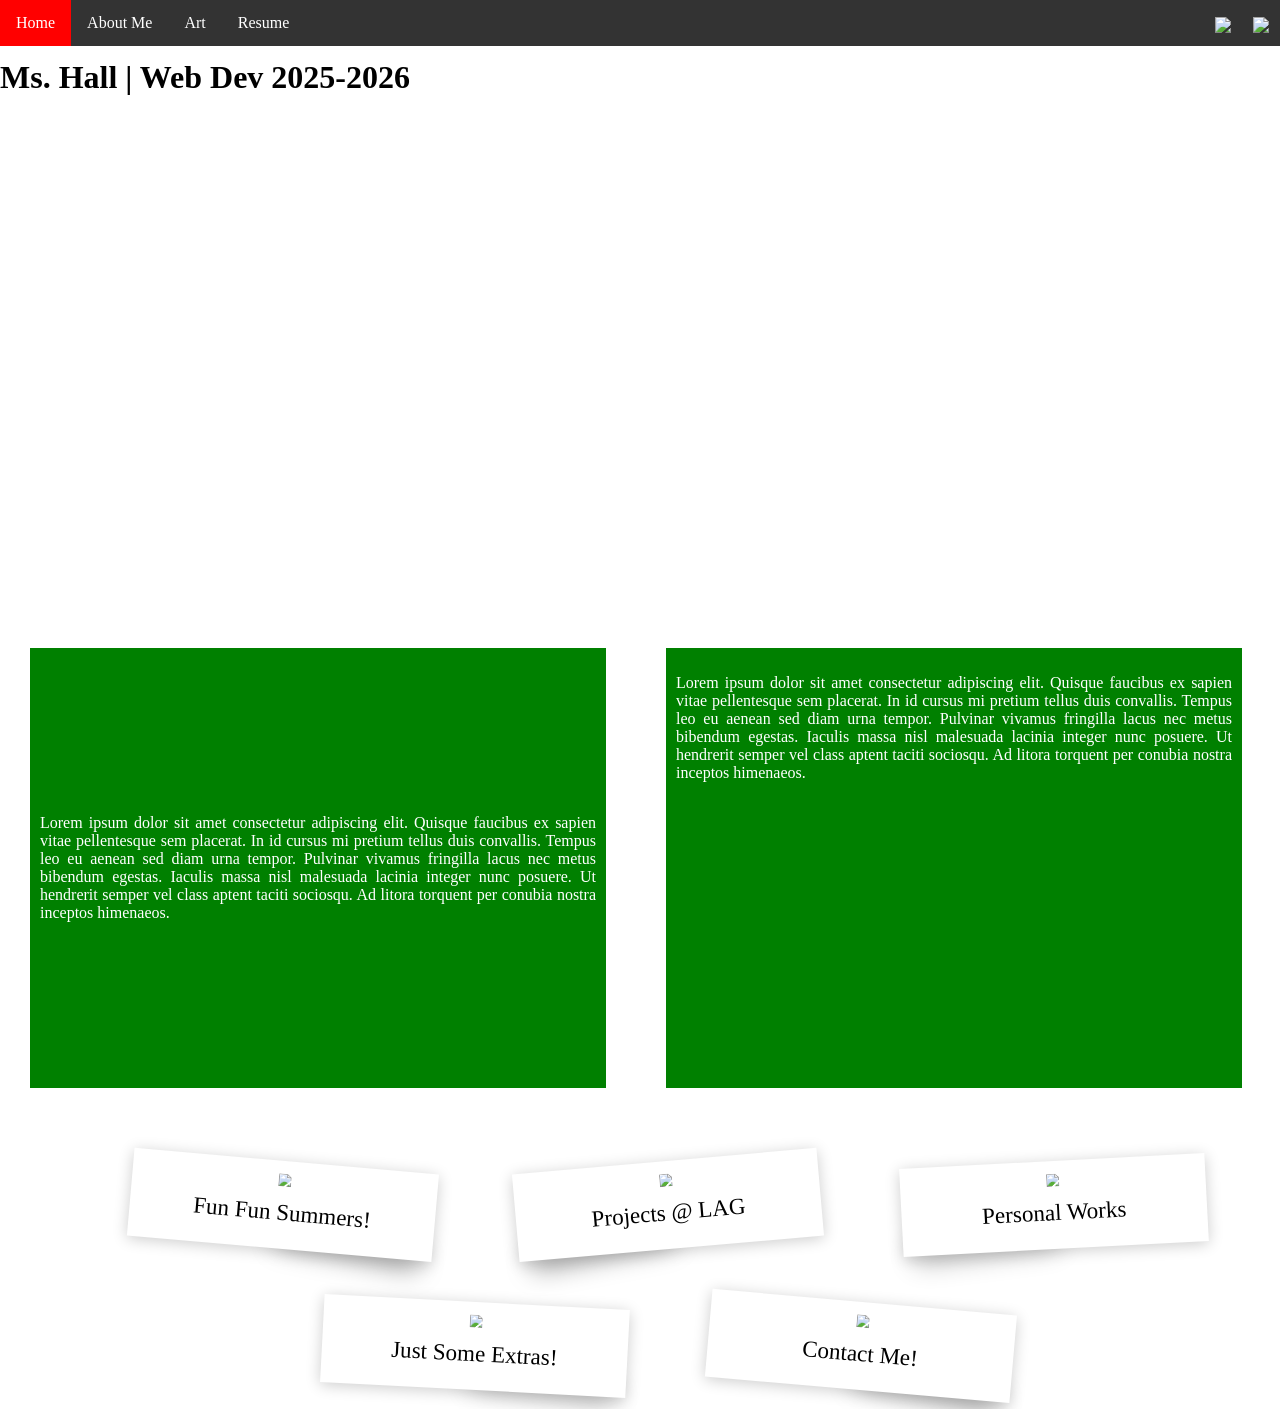
==== index.html @ 8f917eaf "yuh" ====
<!-- Final Project
Requirements
[  ] Customized HTML Page #1
[  ] Customized HTML Page #2 
[  ] Customized HTML Page #3
[  ] Customized HTML Page #4

Select ONE Additional Feature to Add  
[ no ] Feature 1 - Google Font
[ no ] Feature 2 - Include jQuery
[ no ] Feature 3 - Embed Code from Spotify/Google Docs/YouTube
[ no ] Feature 4 - Customized HTML Page #5
-->


<!DOCTYPE html>
<html>
  <head>
    <meta charset="utf-8" />
    <title>Final Portfolio Project</title>
    <link href="style.css" rel="stylesheet" type="text/css" />
    <style>
      .wrapper {
  width: 100%;
  padding: 0 2rem;
  text-align: center;
}
.polaroid {
  background: #fff;
  padding: 1rem;
  box-shadow: 0 0.2rem 1.2rem rgba(0,0,0,0.2);

}
.polaroid > img{
  max-width: 100%;
  height: auto;
}
.caption {
  font-size: 1.8rem;
  text-align: center;
  line-height: 2em;
}
.item {
  width: 30%;
  display: inline-block;
  margin-top: 2rem;
 ;
}
.item .polaroid:before {
  content: '';
  position: absolute;
  z-index: -1;
  transition: all 0.35s;
}
.item:nth-of-type(4n+1) {
  transform: scale(0.8, 0.8) rotate(5deg);
  transition: all 0.35s;
}
.item:nth-of-type(4n+1) .polaroid:before {
  transform: rotate(6deg);
  height: 20%;
  width: 47%;
  bottom: 30px;
  right: 12px;
  box-shadow: 0 2.1rem 2rem rgba(0,0,0,0.4);
}
.item:nth-of-type(4n+2) {
  transform: scale(0.8, 0.8) rotate(-5deg);
  transition: all 0.35s;
}
.item:nth-of-type(4n+2) .polaroid:before {
  transform: rotate(-6deg);
  height: 20%;
  width: 47%;
  bottom: 30px;
  left: 12px;
  box-shadow: 0 2.1rem 2rem rgba(0,0,0,0.4);
}
.item:nth-of-type(4n+4) {
  transform: scale(0.8, 0.8) rotate(3deg);
  transition: all 0.35s;
}
.item:nth-of-type(4n+4) .polaroid:before {
  transform: rotate(4deg);
  height: 20%;
  width: 47%;
  bottom: 30px;
  right: 12px;
  box-shadow: 0 2.1rem 2rem rgba(0,0,0,0.3);
}
.item:nth-of-type(4n+3) {
  transform: scale(0.8, 0.8) rotate(-3deg);
  transition: all 0.35s;
}
.item:nth-of-type(4n+3) .polaroid:before {
  transform: rotate(-4deg);
  height: 20%;
  width: 47%;
  bottom: 30px;
  left: 12px;
  box-shadow: 0 2.1rem 2rem rgba(0,0,0,0.3);
}
.item:hover {
  filter: none;
  transform: scale(1, 1) rotate(0deg) !important;
  transition: all 0.35s;
}
.item:hover .polaroid:before {
  content: '';
  position: absolute;
  z-index: -1;
  transform: rotate(0deg);
  height: 90%;
  width: 90%;
  bottom: 0%;
  right: 5%;
  box-shadow: 0 1rem 3rem rgba(0,0,0,0.2);
  transition: all 0.35s;
}

      /* Styling Only Related To THIS Page */
      /*~~~~~ Taken From:
      https://www.w3schools.com/howto/howto_css_parallax.asp*/
      .parallax {
        /* The image used */
        background-image: url("CS_Ed_Week_2025.jpg");

        /* Set a specific height */
        min-height: 500px;

        /* Create the parallax scrolling effect */
        background-attachment: fixed;
        background-position: center;
        background-repeat: no-repeat;
        background-size: cover;
      }
      .textblock {
        min-height: 500px;
        color: white;
      }
      .parent-flex {
        display: flex;
      }
      .child-flex {
        background-color: green;
        margin: 30px;
        padding: 10px;
        text-align: justify;
      }
      .para-1{
        display: flex;
        align-items: center;
      }
    </style>
  </head>
  <body>
    <!-- ⬆⬆⬆⬆ Nav Bar -->
    <ul>
      <li><a class="active" href="index.html">Home</a></li>
      <li><a href="aboutme.html">About Me</a></li>
      <li><a href="art.html">Art</a></li>
      <li><a href="resume.html">Resume</a></li>
      <li style="float: right">
        <a target="_blank" href=""
          ><img
            src="https://www.getfocused.no/wp-content/uploads/2022/09/White-YouTube-Logo-Transparent.png"
            style="width: 25px; margin: -5px"
        /></a>
      </li>
      <li style="float: right">
        <a target="_blank" href=""
          ><img
            src="https://img.icons8.com/win10/512/FFFFFF/instagram-new.png"
            style="width: 25px; margin: -5px"
        /></a>
      </li>
    </ul>

    <!-- ⬇⬇⬇⬇⬇⬇ Main Page Content -->
    <h1>Ms. Hall | Web Dev 2025-2026</h1>
    <div class="parallax"></div>

    <div class="textblock parent-flex">
      <div class="child-flex para-1">
        <p>
          Lorem ipsum dolor sit amet consectetur adipiscing elit. Quisque
          faucibus ex sapien vitae pellentesque sem placerat. In id cursus mi
          pretium tellus duis convallis. Tempus leo eu aenean sed diam urna
          tempor. Pulvinar vivamus fringilla lacus nec metus bibendum egestas.
          Iaculis massa nisl malesuada lacinia integer nunc posuere. Ut
          hendrerit semper vel class aptent taciti sociosqu. Ad litora torquent
          per conubia nostra inceptos himenaeos.
        </p>
      </div>
      <div class="child-flex">
        <p>
          Lorem ipsum dolor sit amet consectetur adipiscing elit. Quisque
          faucibus ex sapien vitae pellentesque sem placerat. In id cursus mi
          pretium tellus duis convallis. Tempus leo eu aenean sed diam urna
          tempor. Pulvinar vivamus fringilla lacus nec metus bibendum egestas.
          Iaculis massa nisl malesuada lacinia integer nunc posuere. Ut
          hendrerit semper vel class aptent taciti sociosqu. Ad litora torquent
          per conubia nostra inceptos himenaeos.
        </p>
      </div>
    </div>
    <div class="wrapper">

    <div class="item">
      <div class="polaroid"><img src="https://www.tripsavvy.com/thmb/3AgtJWvmBX_nkSOnHRJ6zFbIn3E=/1500x0/filters:no_upscale():max_bytes(150000):strip_icc()/usa--new-york-state--new-york-city--queens--flushing-meadows-park--view-of-unisphere-503875559-596fca32d088c00010d8c2f1.jpg">
        <div class="caption">Fun Fun Summers!</div>
      </div>
    </div>

    <div class="item">
      <div class="polaroid"><img src="https://cdn.sanity.io/images/7i1ps9pf/production/df8b3145b01c9eea5d917036828a6caf152a7399-3456x3456.jpg">
        <div class="caption">Projects @ LAG</div>
      </div>
    </div>

    <div class="item">
      <div class="polaroid"><img src="bdaycake.PNG">
        <div class="caption">Personal Works</div>
      </div>
    </div>

    <div class="item">
      <div class="polaroid"><img src="entj.PNG">
        <div class="caption">Just Some Extras!</div>
      </div>
    </div>

    <div class="item">
      <div class="polaroid"><img src="House_Cup.webp">
        <div class="caption">Contact Me!</div>
      </div>
    </div>

  </div>

  </body>
</html>
---- style.css ----
/* Styling Only Related To ALL Pages */

body {
  padding-top: 30px;
  margin-left: 0px;
}
/* ⬆⬆⬆⬆ Nav Bar Styling 
~~~~~ Taken From: 
https://www.w3schools.com/css/css_navbar_horizontal.asp */
ul {
  list-style-type: none;
  margin: 0;
  padding: 0;
  overflow: hidden;
  background-color: #333333;
  position: fixed;
  top: 0;
  width: 100%;
  z-index: 999;
}

li {
  float: left;
}

li a {
  display: block;
  color: white;
  text-align: center;
  padding: 14px 16px;
  text-decoration: none;
}

li a:hover:not(.active) {
  background-color: orange;
}

.active {
  background-color: red;
}

h1 {
  width: 100%;
}

.textblock {
  color: #facac3;
}
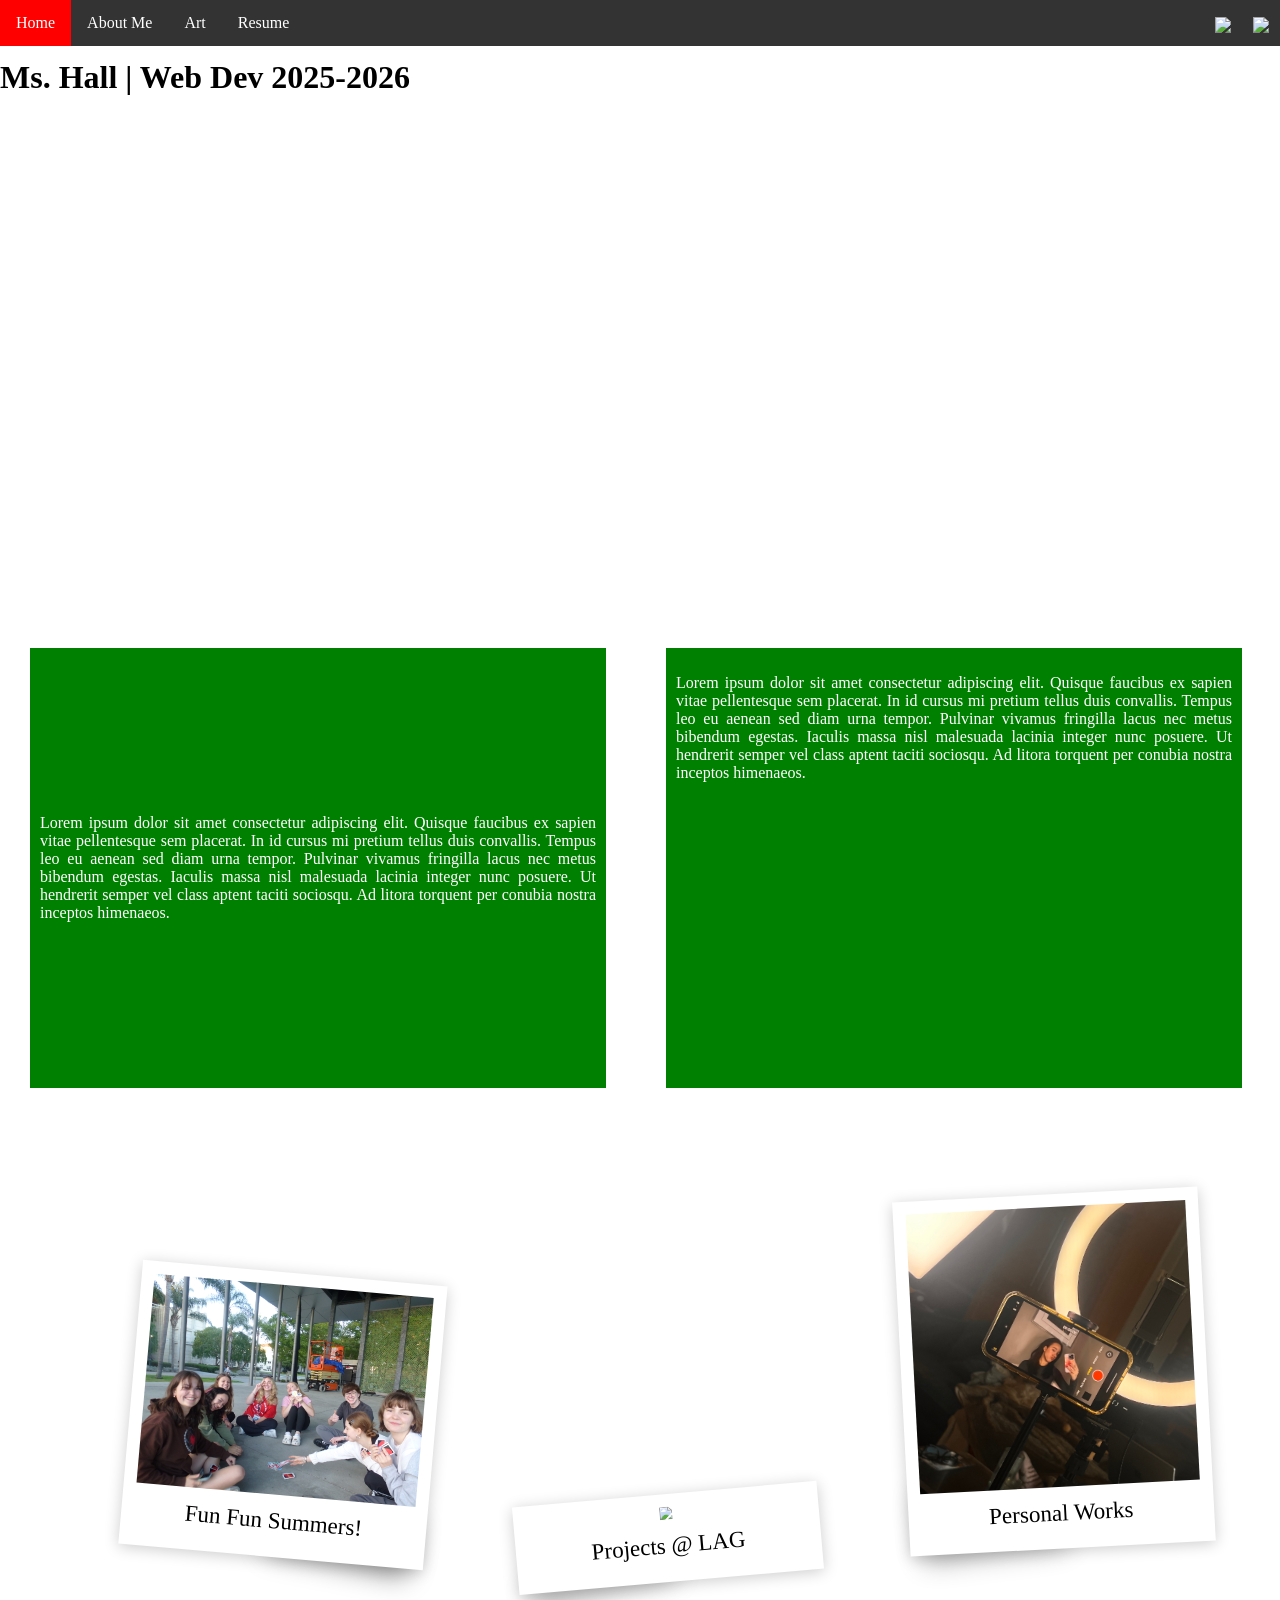
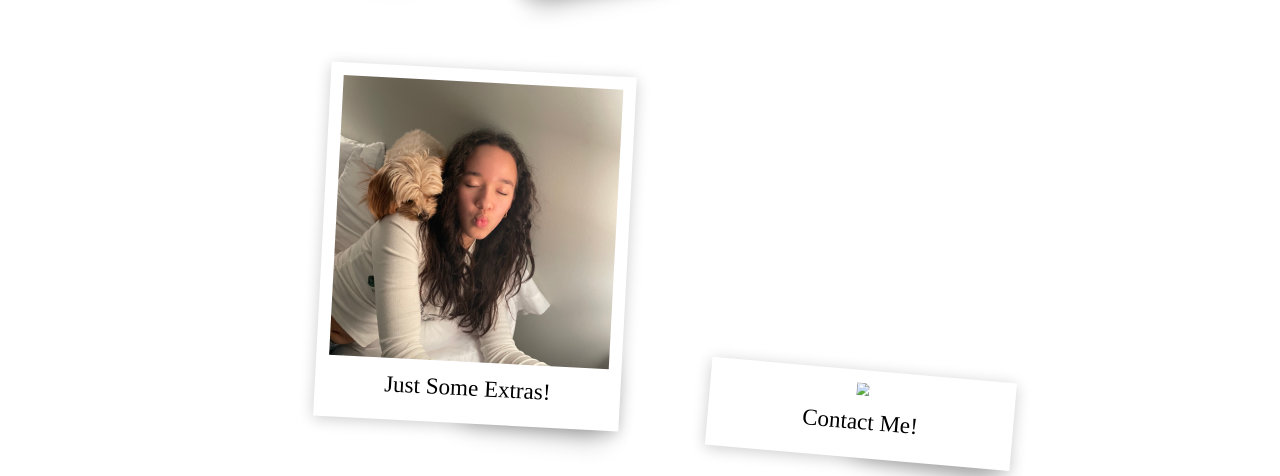
==== commit a1240695: "did stuff" ====
--- a/index.html
+++ b/index.html
@@ -207,7 +207,7 @@
     <div class="wrapper">
 
     <div class="item">
-      <div class="polaroid"><img src="https://www.tripsavvy.com/thmb/3AgtJWvmBX_nkSOnHRJ6zFbIn3E=/1500x0/filters:no_upscale():max_bytes(150000):strip_icc()/usa--new-york-state--new-york-city--queens--flushing-meadows-park--view-of-unisphere-503875559-596fca32d088c00010d8c2f1.jpg">
+      <div class="polaroid"><img src="P1050020.JPG">
         <div class="caption">Fun Fun Summers!</div>
       </div>
     </div>
@@ -219,13 +219,13 @@
     </div>
 
     <div class="item">
-      <div class="polaroid"><img src="bdaycake.PNG">
+      <div class="polaroid"><img src="IMG_0326 (1).jpeg">
         <div class="caption">Personal Works</div>
       </div>
     </div>
 
     <div class="item">
-      <div class="polaroid"><img src="entj.PNG">
+      <div class="polaroid"><img src="IMG_3171.jpeg">
         <div class="caption">Just Some Extras!</div>
       </div>
     </div>
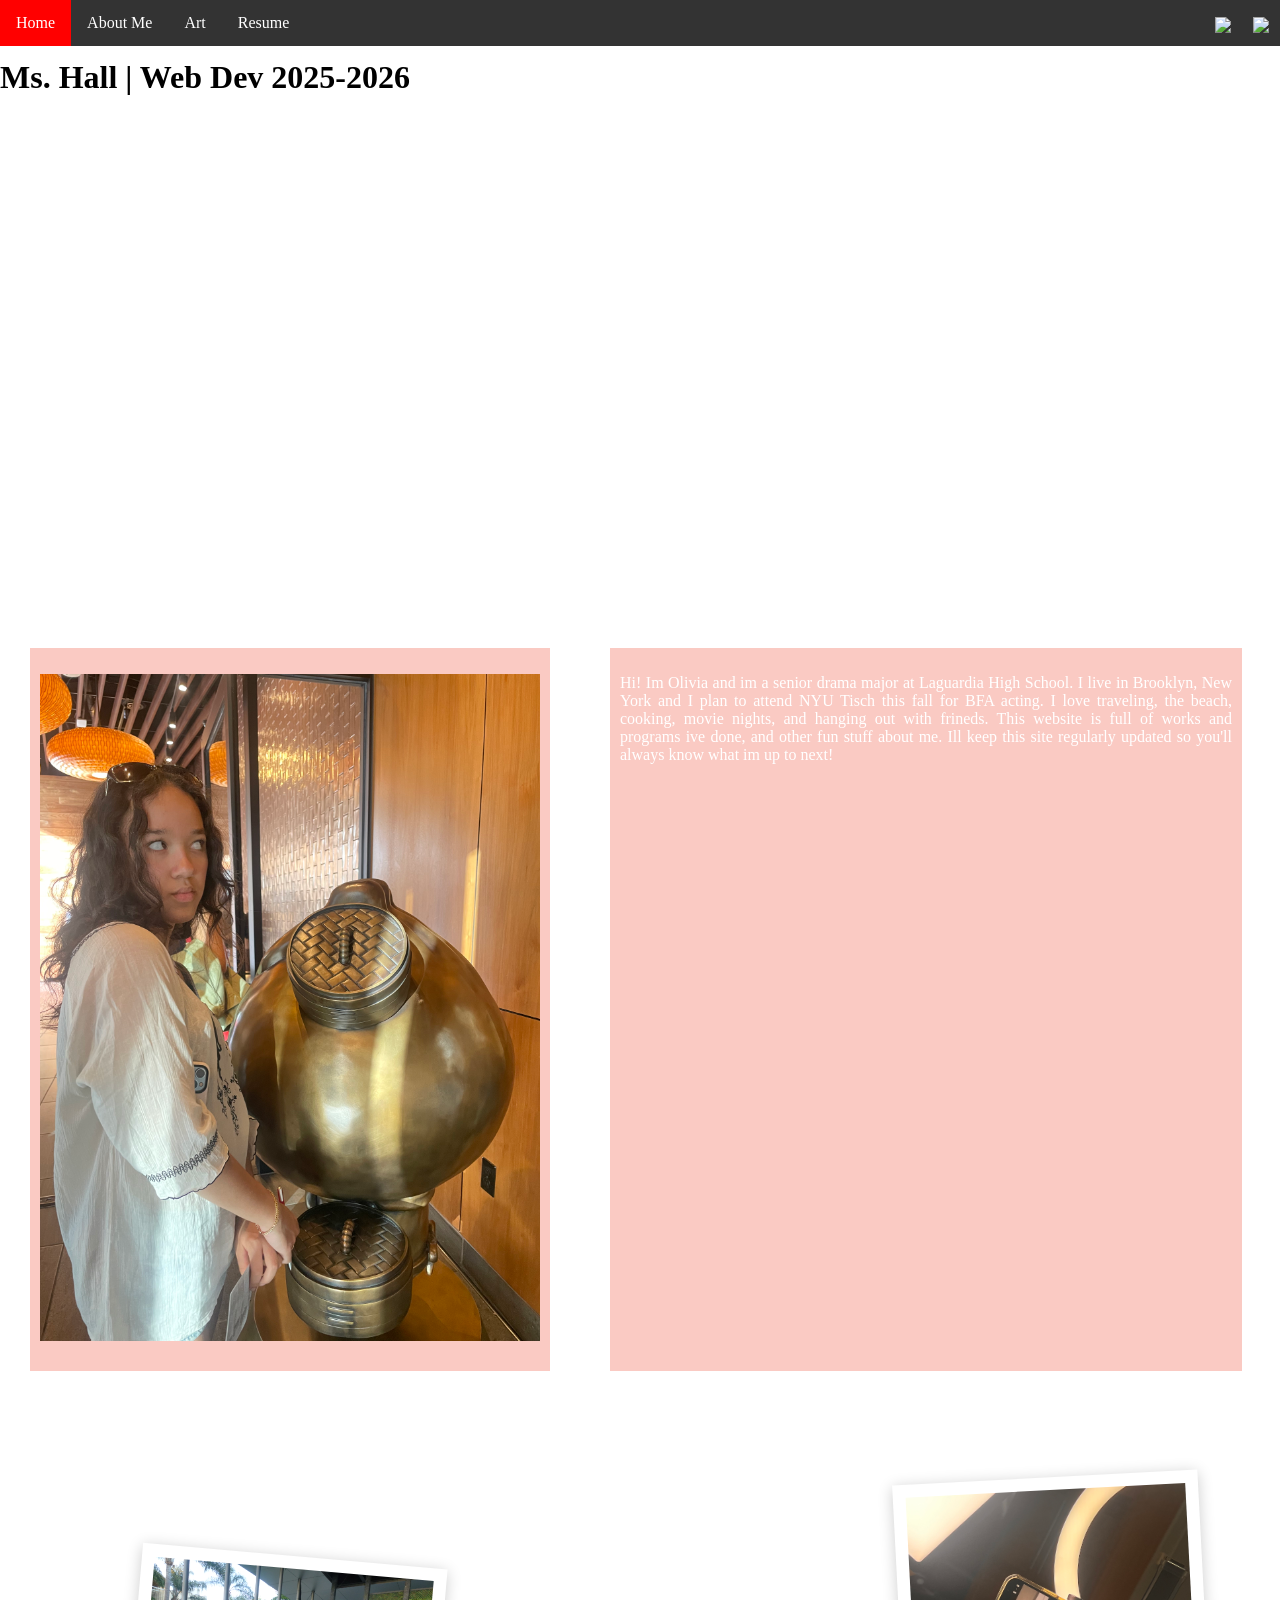
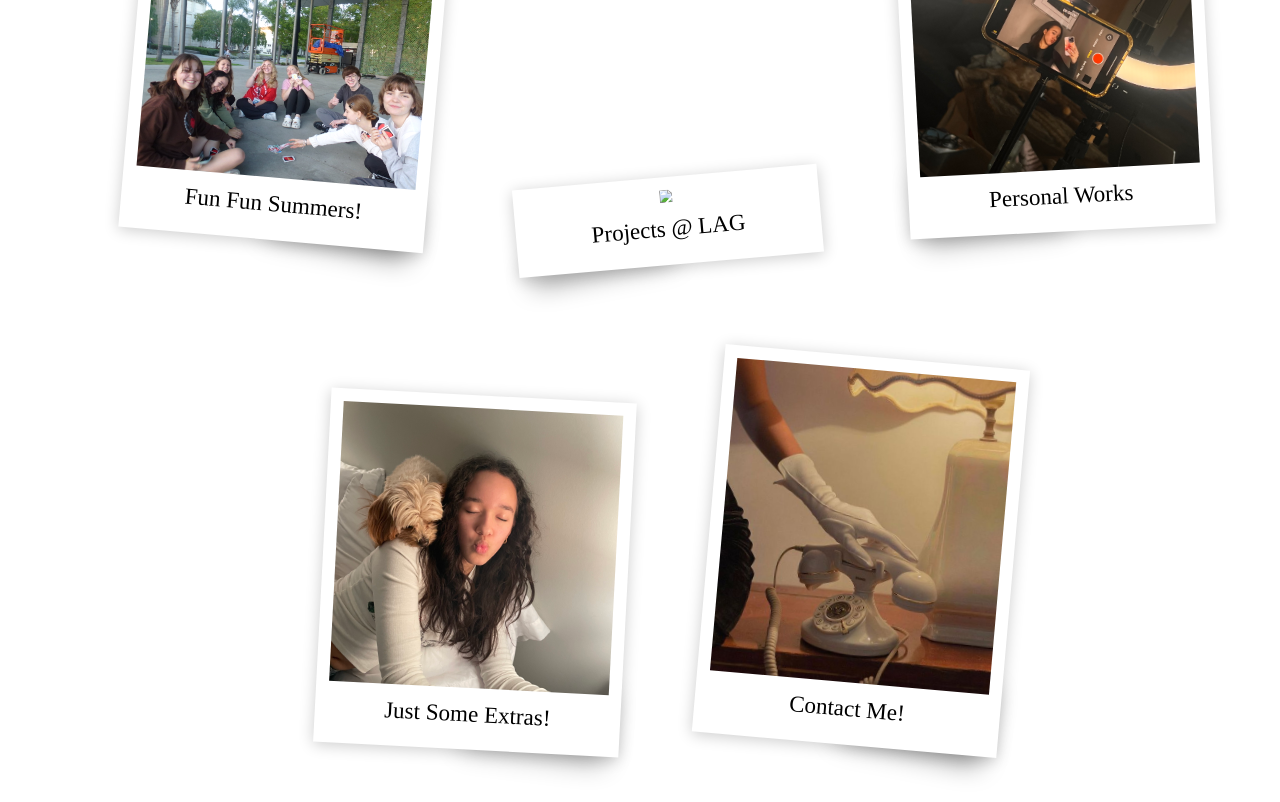
==== commit 6e6168f4: "stuff" ====
--- a/index.html
+++ b/index.html
@@ -142,7 +142,7 @@
         display: flex;
       }
       .child-flex {
-        background-color: green;
+        background-color: #facac3;
         margin: 30px;
         padding: 10px;
         text-align: justify;
@@ -183,24 +183,19 @@
     <div class="textblock parent-flex">
       <div class="child-flex para-1">
         <p>
-          Lorem ipsum dolor sit amet consectetur adipiscing elit. Quisque
-          faucibus ex sapien vitae pellentesque sem placerat. In id cursus mi
-          pretium tellus duis convallis. Tempus leo eu aenean sed diam urna
-          tempor. Pulvinar vivamus fringilla lacus nec metus bibendum egestas.
-          Iaculis massa nisl malesuada lacinia integer nunc posuere. Ut
-          hendrerit semper vel class aptent taciti sociosqu. Ad litora torquent
-          per conubia nostra inceptos himenaeos.
+          <img
+            src="IMG_6454.jpeg"
+            style="width: 500px;">
         </p>
       </div>
       <div class="child-flex">
         <p>
-          Lorem ipsum dolor sit amet consectetur adipiscing elit. Quisque
-          faucibus ex sapien vitae pellentesque sem placerat. In id cursus mi
-          pretium tellus duis convallis. Tempus leo eu aenean sed diam urna
-          tempor. Pulvinar vivamus fringilla lacus nec metus bibendum egestas.
-          Iaculis massa nisl malesuada lacinia integer nunc posuere. Ut
-          hendrerit semper vel class aptent taciti sociosqu. Ad litora torquent
-          per conubia nostra inceptos himenaeos.
+          Hi! Im Olivia and im a senior drama major at Laguardia High School. I live
+          in Brooklyn, New York and I plan to attend NYU Tisch this fall for BFA acting. 
+          I love traveling, the beach, cooking, movie nights, and hanging out with frineds. 
+          This website is full of works and programs ive done, and other fun stuff about me.
+          Ill keep this site regularly updated so you'll always know what im up to next!
+
         </p>
       </div>
     </div>
@@ -231,7 +226,7 @@
     </div>
 
     <div class="item">
-      <div class="polaroid"><img src="House_Cup.webp">
+      <div class="polaroid"><img src="💐.jpg">
         <div class="caption">Contact Me!</div>
       </div>
     </div>
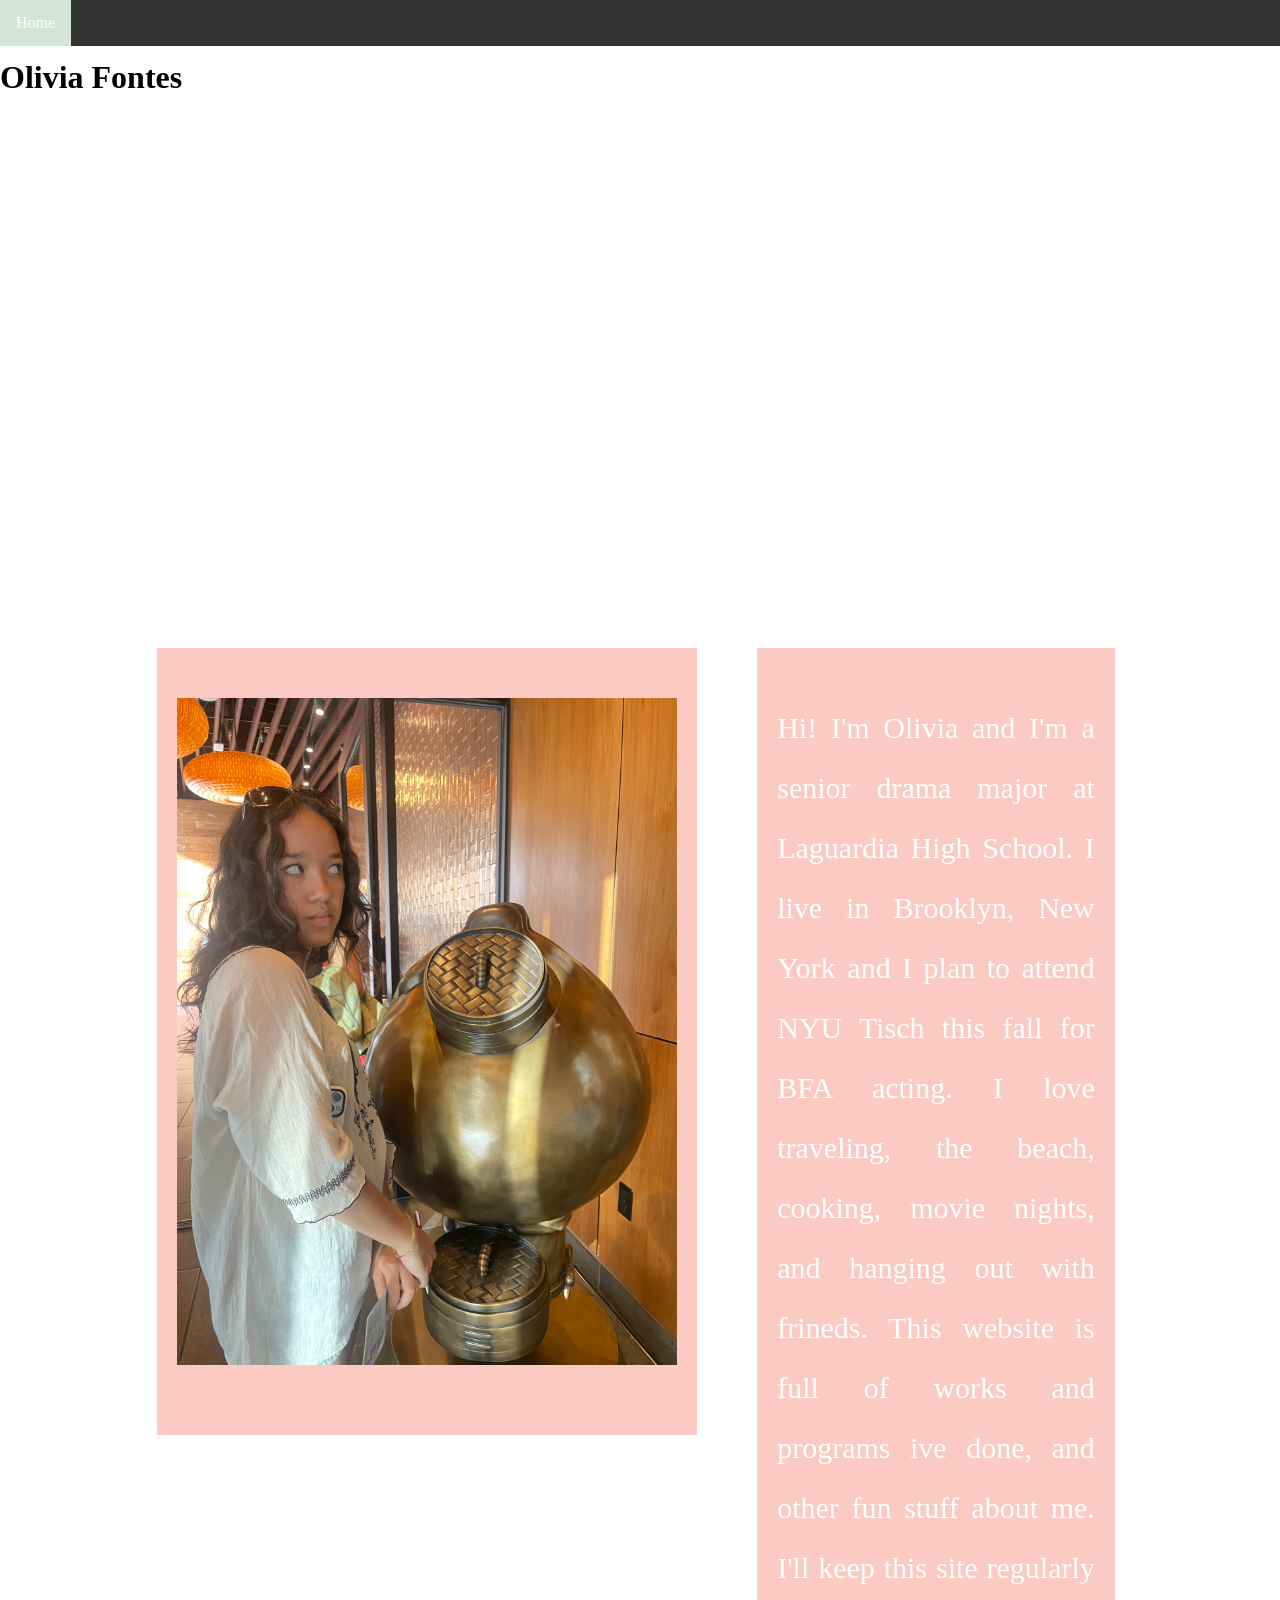
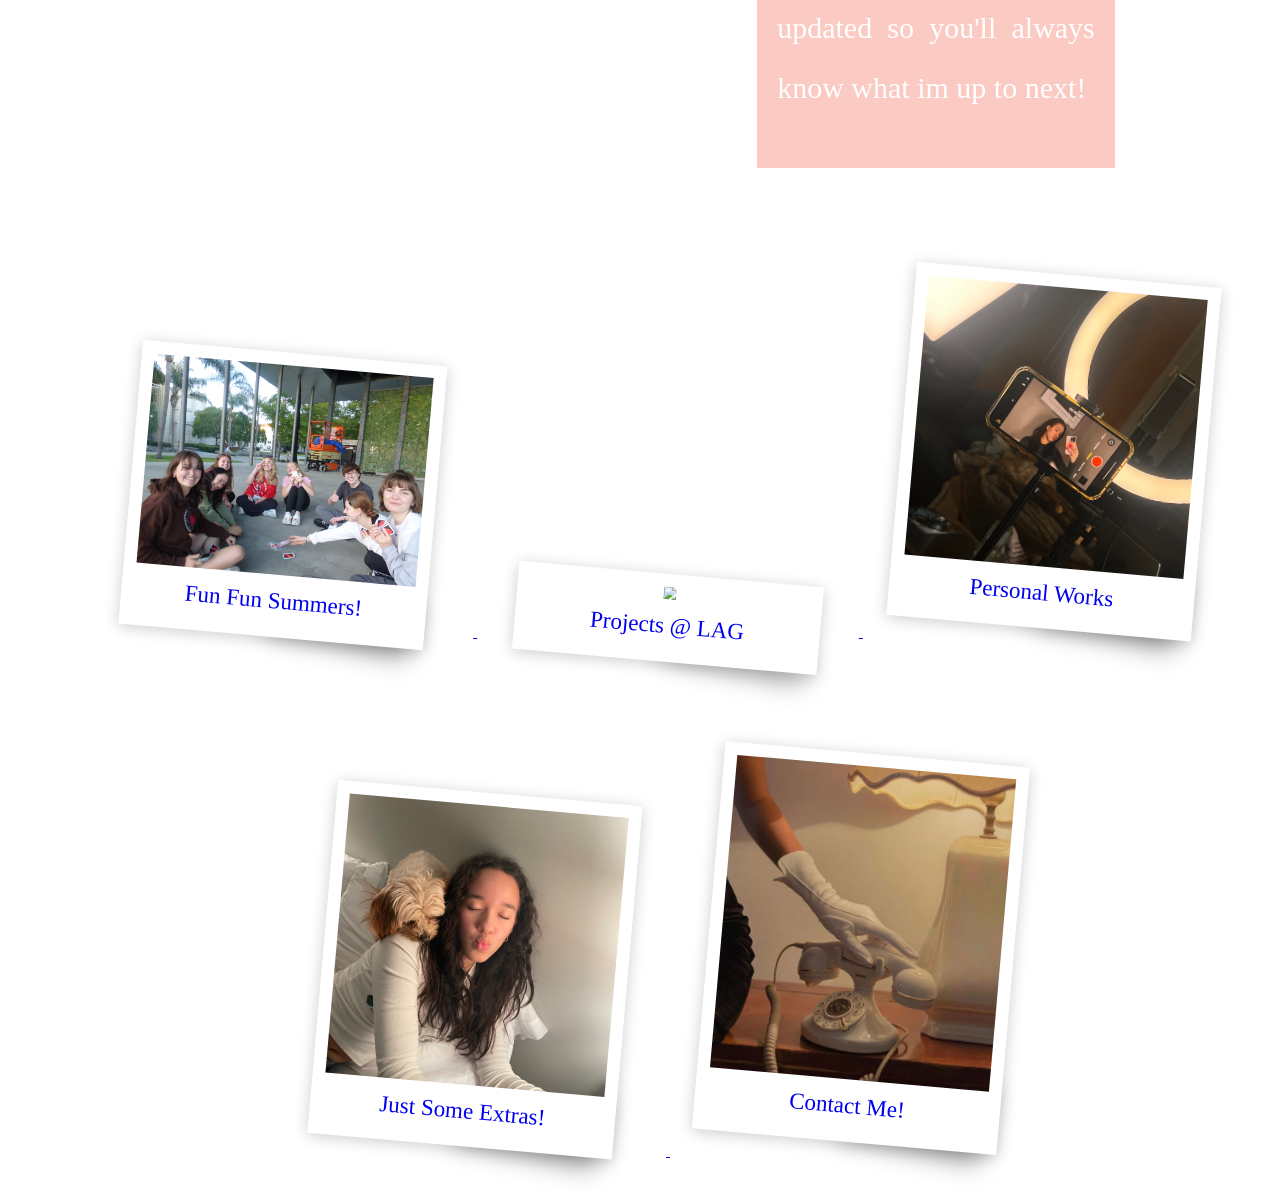
==== commit 05e23ef8: "stuff" ====
--- a/index.html
+++ b/index.html
@@ -140,16 +140,27 @@
       }
       .parent-flex {
         display: flex;
+        width: 80%;
+        margin: auto;
       }
       .child-flex {
         background-color: #facac3;
         margin: 30px;
         padding: 10px;
         text-align: justify;
+        display: flex;
+        align-items: center;
+        height: fit-content;
       }
       .para-1{
         display: flex;
         align-items: center;
+      }
+
+      .child-flex p{
+        font-size: 30px;
+        padding: 10px;
+        line-height: 60px;
       }
     </style>
   </head>
@@ -157,27 +168,11 @@
     <!-- ⬆⬆⬆⬆ Nav Bar -->
     <ul>
       <li><a class="active" href="index.html">Home</a></li>
-      <li><a href="aboutme.html">About Me</a></li>
-      <li><a href="art.html">Art</a></li>
-      <li><a href="resume.html">Resume</a></li>
       <li style="float: right">
-        <a target="_blank" href=""
-          ><img
-            src="https://www.getfocused.no/wp-content/uploads/2022/09/White-YouTube-Logo-Transparent.png"
-            style="width: 25px; margin: -5px"
-        /></a>
-      </li>
-      <li style="float: right">
-        <a target="_blank" href=""
-          ><img
-            src="https://img.icons8.com/win10/512/FFFFFF/instagram-new.png"
-            style="width: 25px; margin: -5px"
-        /></a>
-      </li>
     </ul>
 
     <!-- ⬇⬇⬇⬇⬇⬇ Main Page Content -->
-    <h1>Ms. Hall | Web Dev 2025-2026</h1>
+    <h1>Olivia Fontes</h1>
     <div class="parallax"></div>
 
     <div class="textblock parent-flex">
@@ -190,46 +185,50 @@
       </div>
       <div class="child-flex">
         <p>
-          Hi! Im Olivia and im a senior drama major at Laguardia High School. I live
+          Hi! I'm Olivia and I'm a senior drama major at Laguardia High School. I live
           in Brooklyn, New York and I plan to attend NYU Tisch this fall for BFA acting. 
           I love traveling, the beach, cooking, movie nights, and hanging out with frineds. 
           This website is full of works and programs ive done, and other fun stuff about me.
-          Ill keep this site regularly updated so you'll always know what im up to next!
-
+          I'll keep this site regularly updated so you'll always know what im up to next!
         </p>
       </div>
     </div>
     <div class="wrapper">
 
+    <a href="funsummers.html">  
     <div class="item">
       <div class="polaroid"><img src="P1050020.JPG">
         <div class="caption">Fun Fun Summers!</div>
       </div>
-    </div>
-
+    </div> </a>
+
+    <a href="projects.html">
     <div class="item">
       <div class="polaroid"><img src="https://cdn.sanity.io/images/7i1ps9pf/production/df8b3145b01c9eea5d917036828a6caf152a7399-3456x3456.jpg">
         <div class="caption">Projects @ LAG</div>
       </div>
-    </div>
-
+    </div> </a>
+
+    <a href="personal.html">
     <div class="item">
       <div class="polaroid"><img src="IMG_0326 (1).jpeg">
         <div class="caption">Personal Works</div>
       </div>
-    </div>
-
+    </div> </a>
+
+    <a href="extras.html">
     <div class="item">
       <div class="polaroid"><img src="IMG_3171.jpeg">
         <div class="caption">Just Some Extras!</div>
       </div>
-    </div>
-
+    </div> </a>
+
+    <a href="contact.html">
     <div class="item">
       <div class="polaroid"><img src="💐.jpg">
         <div class="caption">Contact Me!</div>
       </div>
-    </div>
+    </div> </a>
 
   </div>
 
--- a/style.css
+++ b/style.css
@@ -32,11 +32,11 @@
 }
 
 li a:hover:not(.active) {
-  background-color: orange;
+  background-color: #bdcec2;
 }
 
 .active {
-  background-color: red;
+  background-color: #d2e5d8;
 }
 
 h1 {
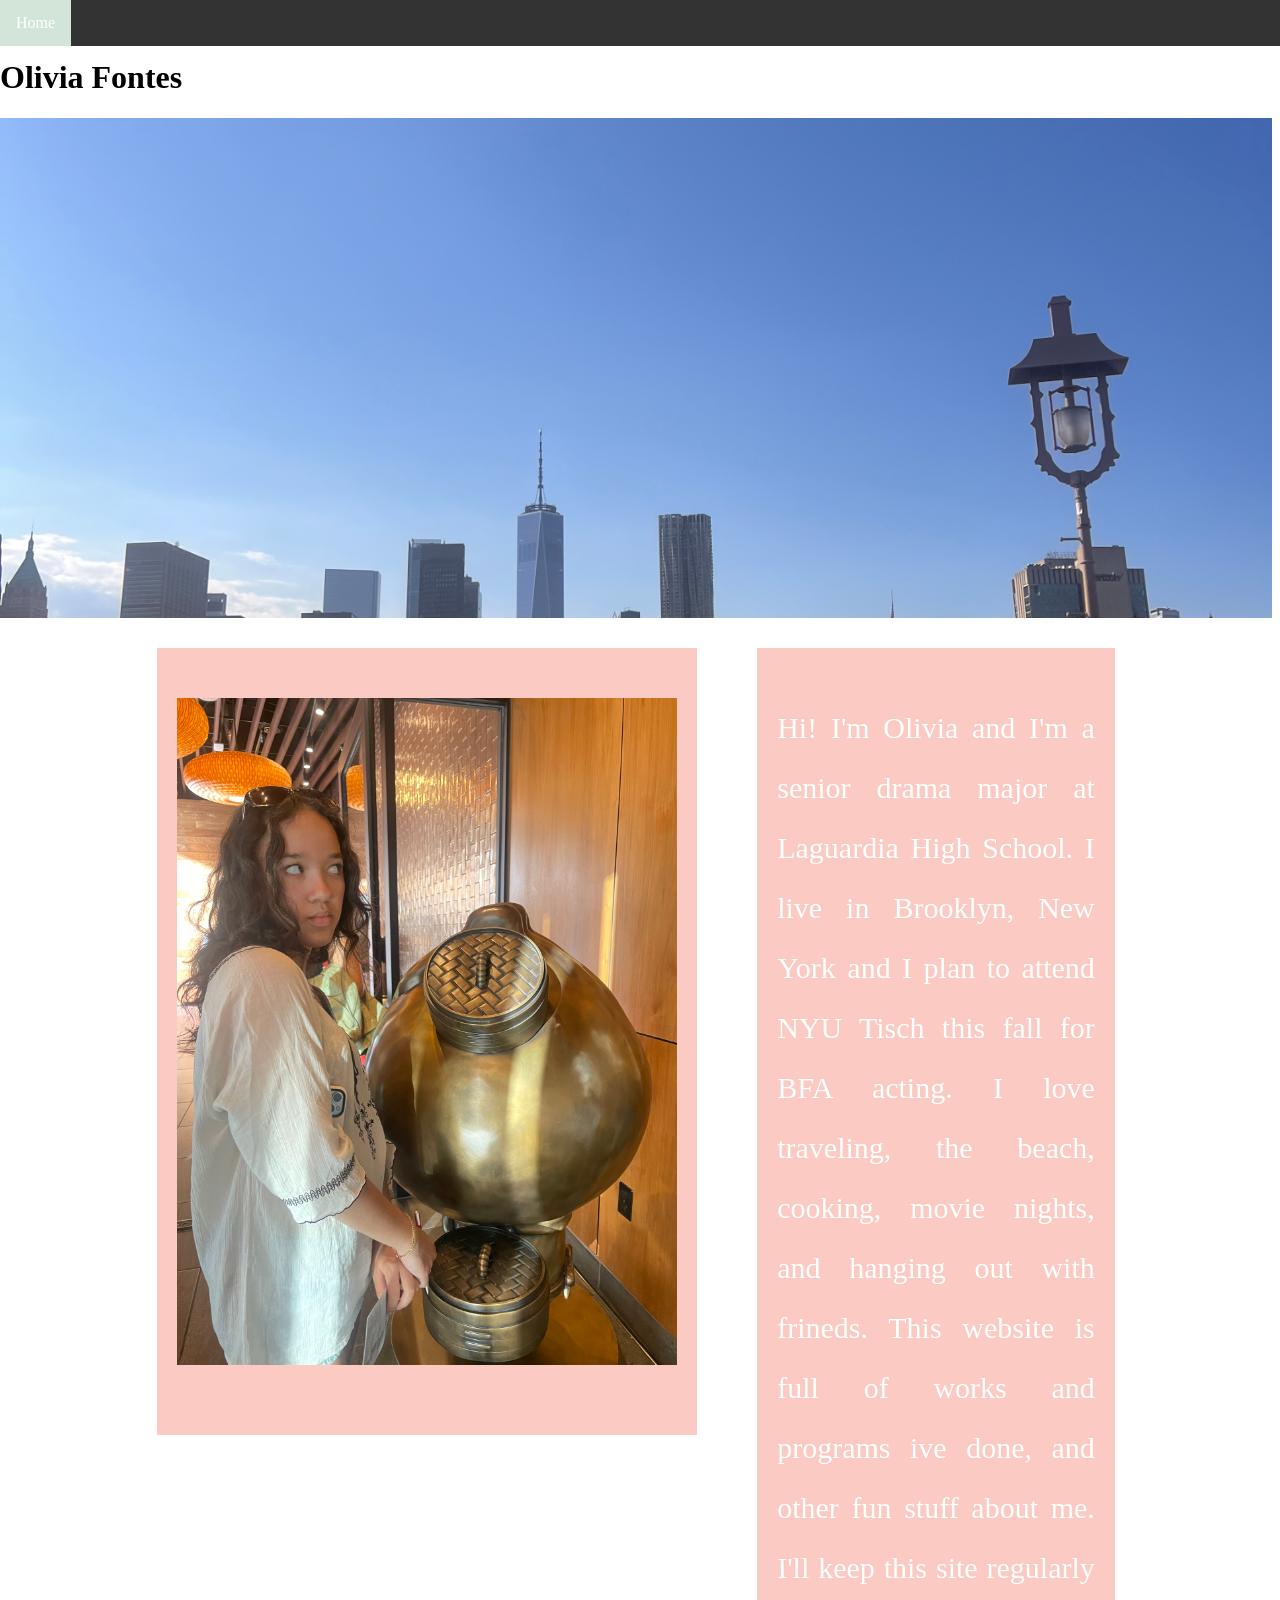
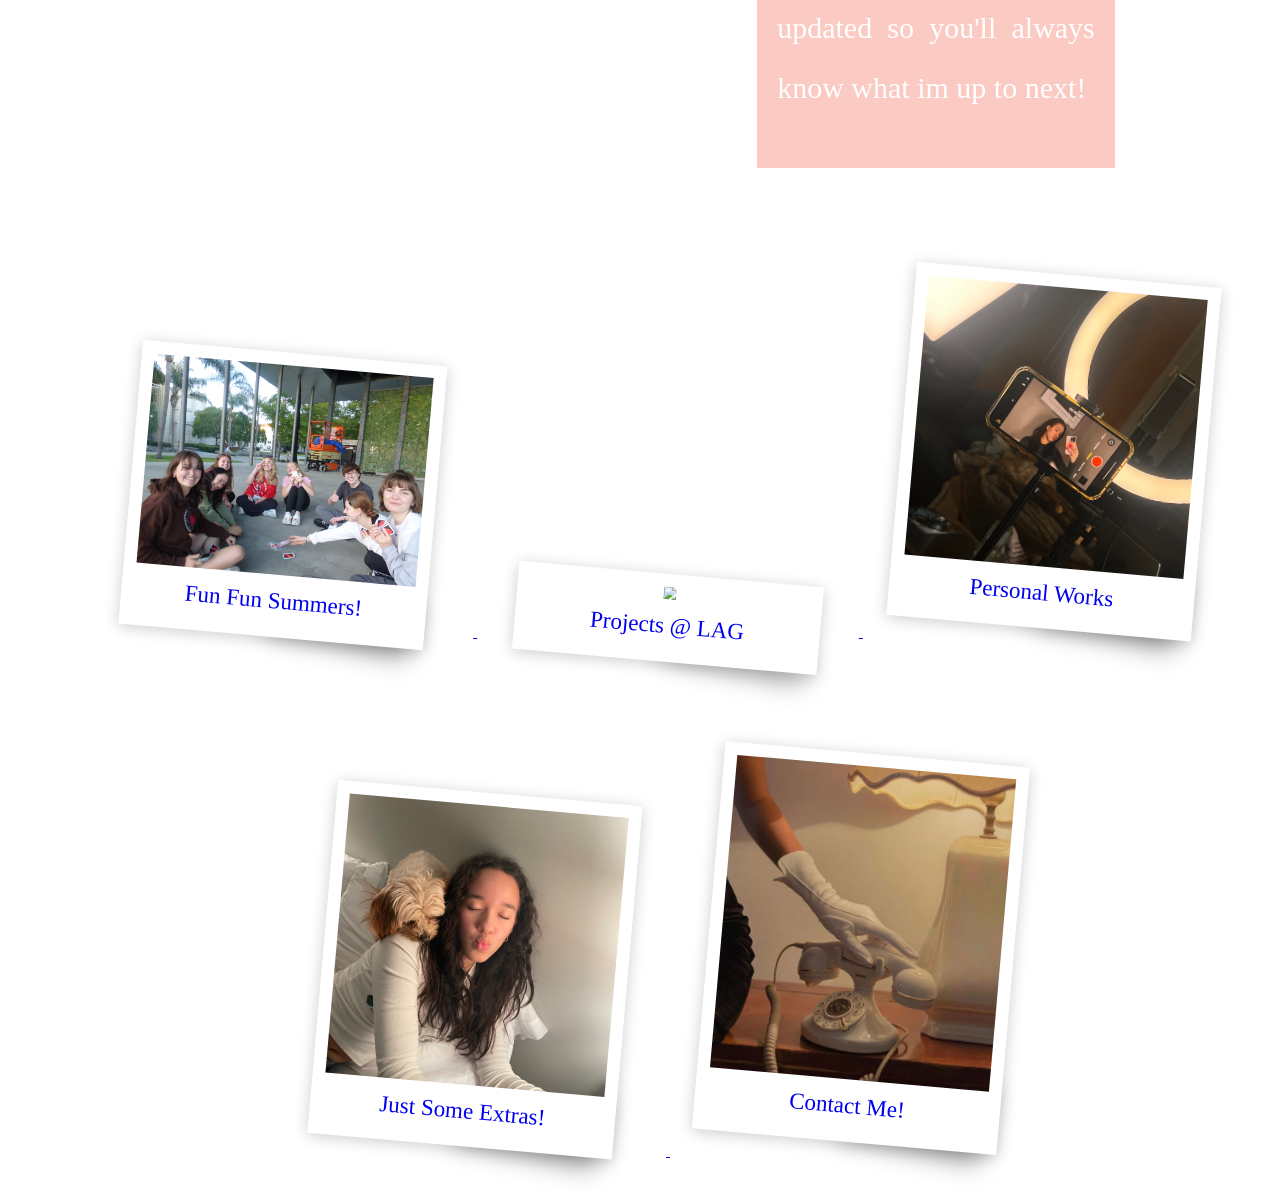
==== commit a9666821: "stuff" ====
--- a/index.html
+++ b/index.html
@@ -123,7 +123,7 @@
       https://www.w3schools.com/howto/howto_css_parallax.asp*/
       .parallax {
         /* The image used */
-        background-image: url("CS_Ed_Week_2025.jpg");
+        background-image: url("IMG_9653.jpeg");
 
         /* Set a specific height */
         min-height: 500px;
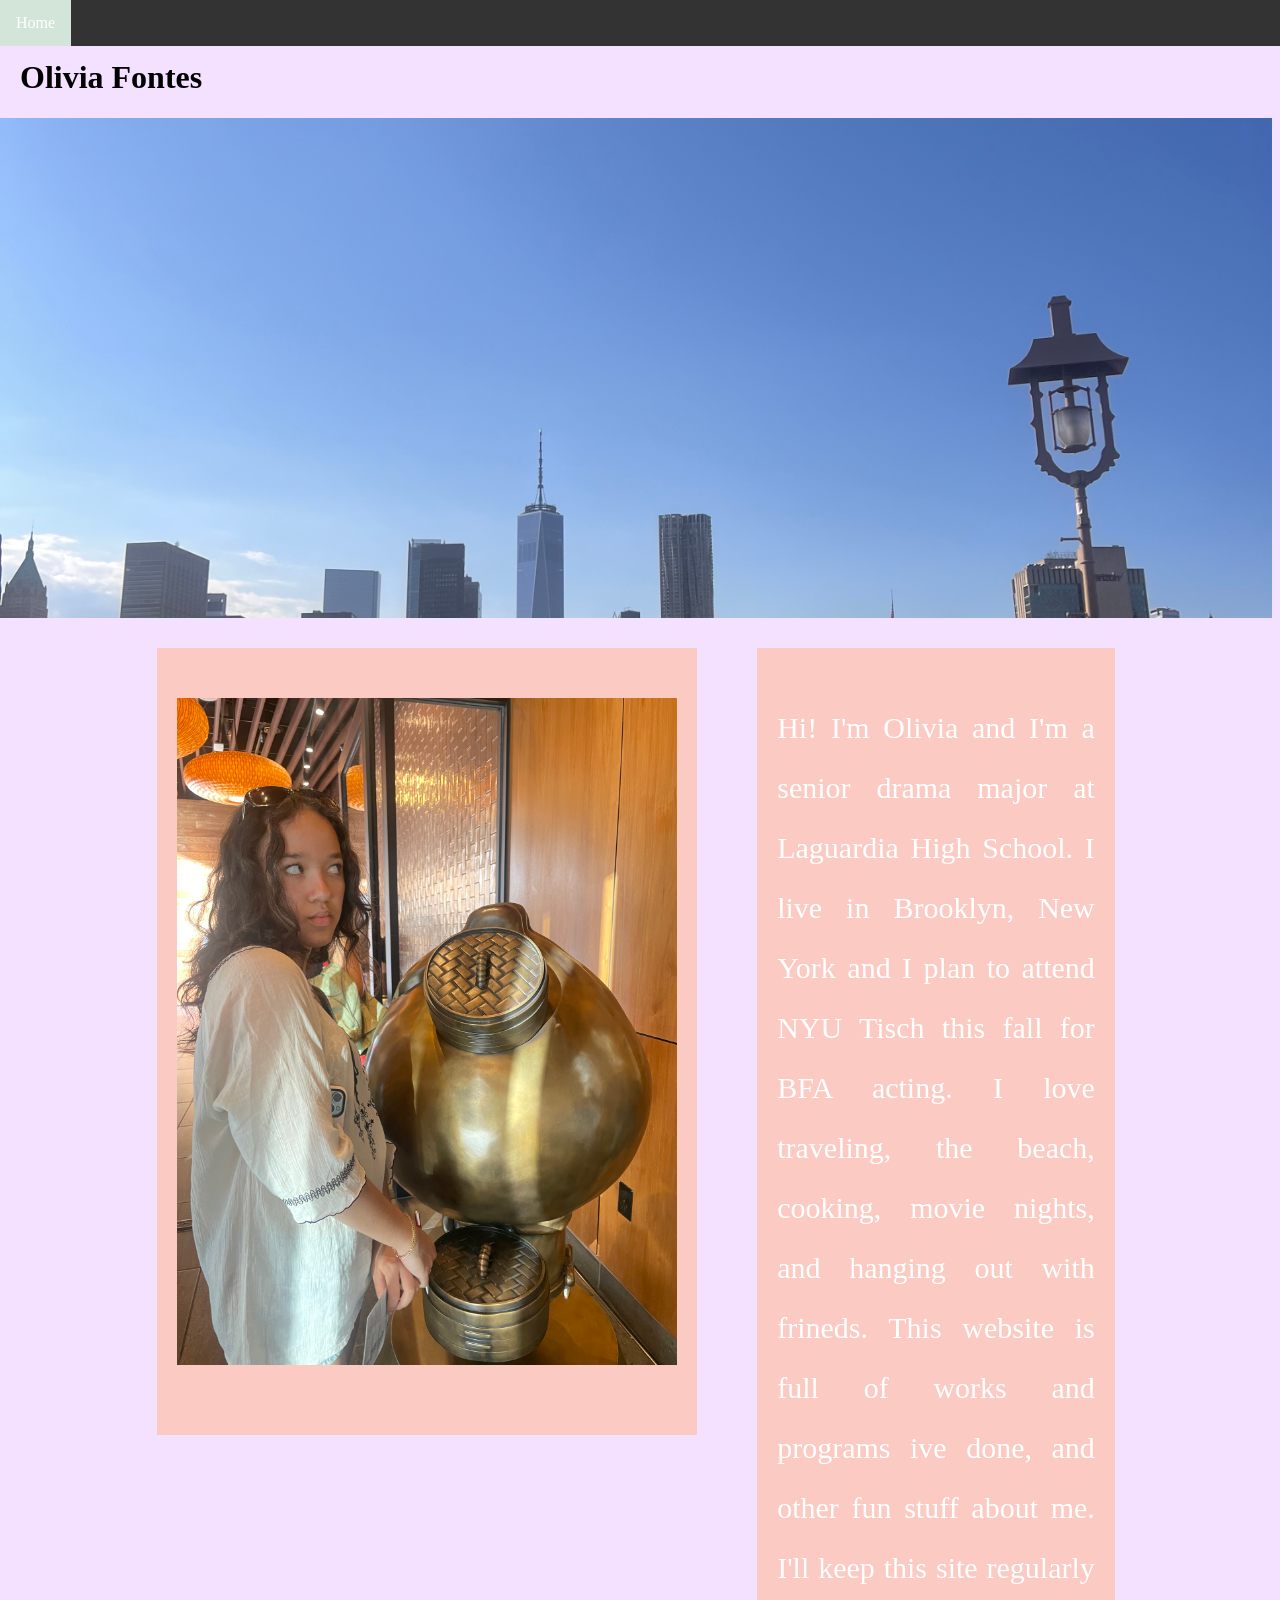
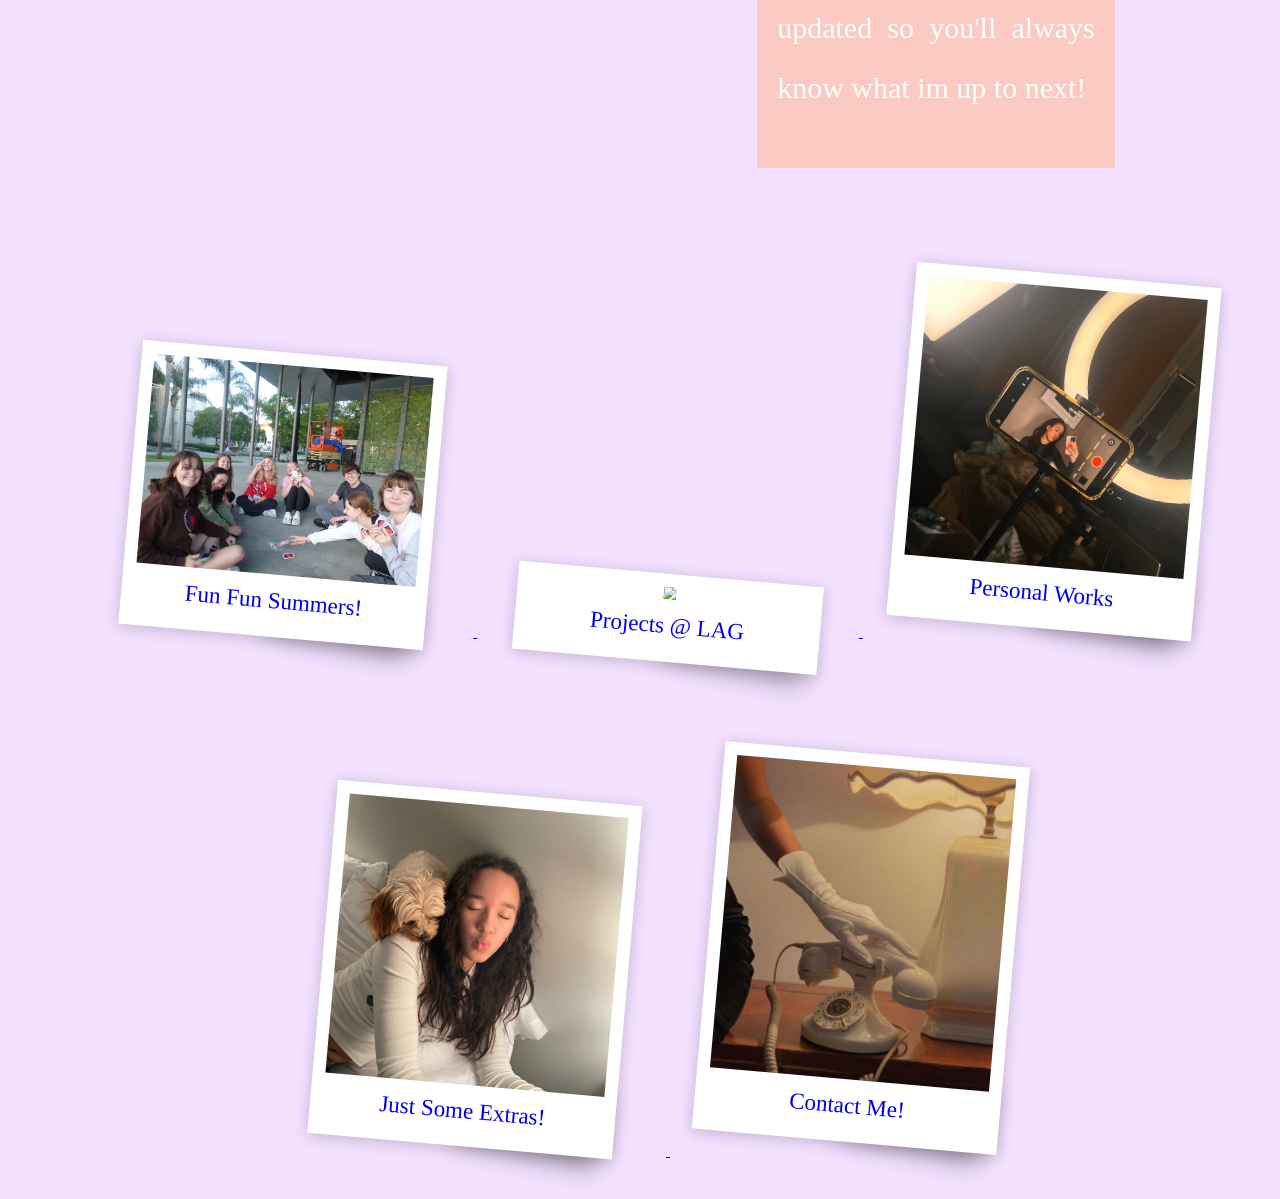
==== commit 856d7605: "stuff" ====
--- a/index.html
+++ b/index.html
@@ -1,15 +1,15 @@
 <!-- Final Project
 Requirements
-[  ] Customized HTML Page #1
-[  ] Customized HTML Page #2 
-[  ] Customized HTML Page #3
-[  ] Customized HTML Page #4
+[ YES ] Customized HTML Page #1
+[ YES ] Customized HTML Page #2 
+[ YES ] Customized HTML Page #3
+[ YES ] Customized HTML Page #4
 
 Select ONE Additional Feature to Add  
 [ no ] Feature 1 - Google Font
 [ no ] Feature 2 - Include jQuery
 [ no ] Feature 3 - Embed Code from Spotify/Google Docs/YouTube
-[ no ] Feature 4 - Customized HTML Page #5
+[ YES ] Feature 4 - Customized HTML Page #5
 -->
 
 
--- a/style.css
+++ b/style.css
@@ -3,18 +3,19 @@
 body {
   padding-top: 30px;
   margin-left: 0px;
+  background-color: #f3e1ff !important; 
 }
 /* ⬆⬆⬆⬆ Nav Bar Styling 
 ~~~~~ Taken From: 
 https://www.w3schools.com/css/css_navbar_horizontal.asp */
 ul {
   list-style-type: none;
-  margin: 0;
-  padding: 0;
+  margin: 0 !important;
+  padding: 0 !important;
   overflow: hidden;
   background-color: #333333;
   position: fixed;
-  top: 0;
+  top: 0 !important;
   width: 100%;
   z-index: 999;
 }
@@ -41,8 +42,41 @@
 
 h1 {
   width: 100%;
+  margin-left: 20px;
 }
 
 .textblock {
   color: #facac3;
 }
+
+/* DEMO-SPECIFIC STYLES */
+.typewriter h1 {
+  color: #fff;
+  width: 800px;
+  font-family: "Crimson Text", serif !important;
+  overflow: hidden; /* Ensures the content is not revealed until the animation */
+  border-right: .15em solid white; /* The typwriter cursor */
+  white-space: nowrap; /* Keeps the content on a single line */
+  margin: 0 auto; /* Gives that scrolling effect as the typing happens */
+  letter-spacing: .15em; /* Adjust as needed */
+  animation: 
+    typing 3.5s steps(30, end),
+    blink-caret .5s step-end infinite;
+  font-size: 50px;
+}
+
+
+/* The typing effect */
+@keyframes typing {
+  from { width: 0 }
+  to { width: 800px}
+}
+
+/* The typewriter cursor effect */
+@keyframes blink-caret {
+  from, to { border-color: transparent }
+  50% { border-color: white }
+}
+
+
+
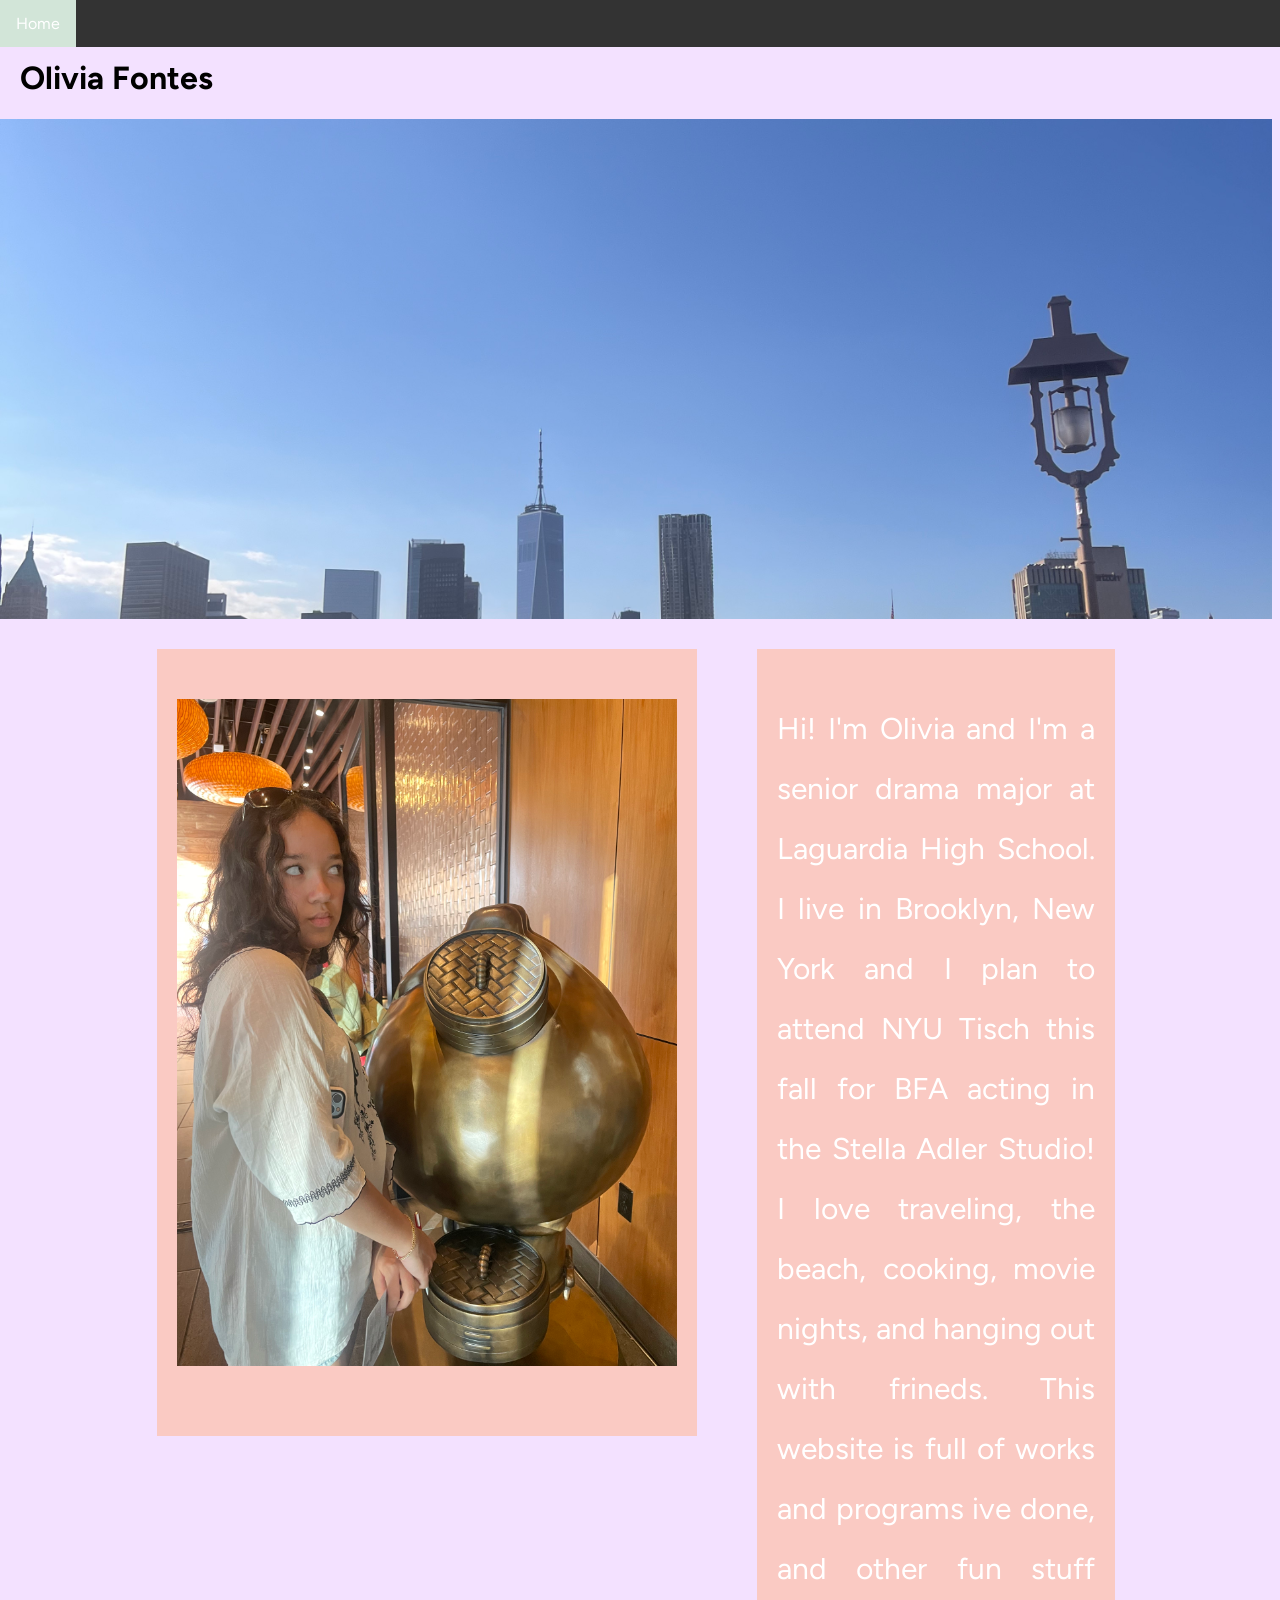
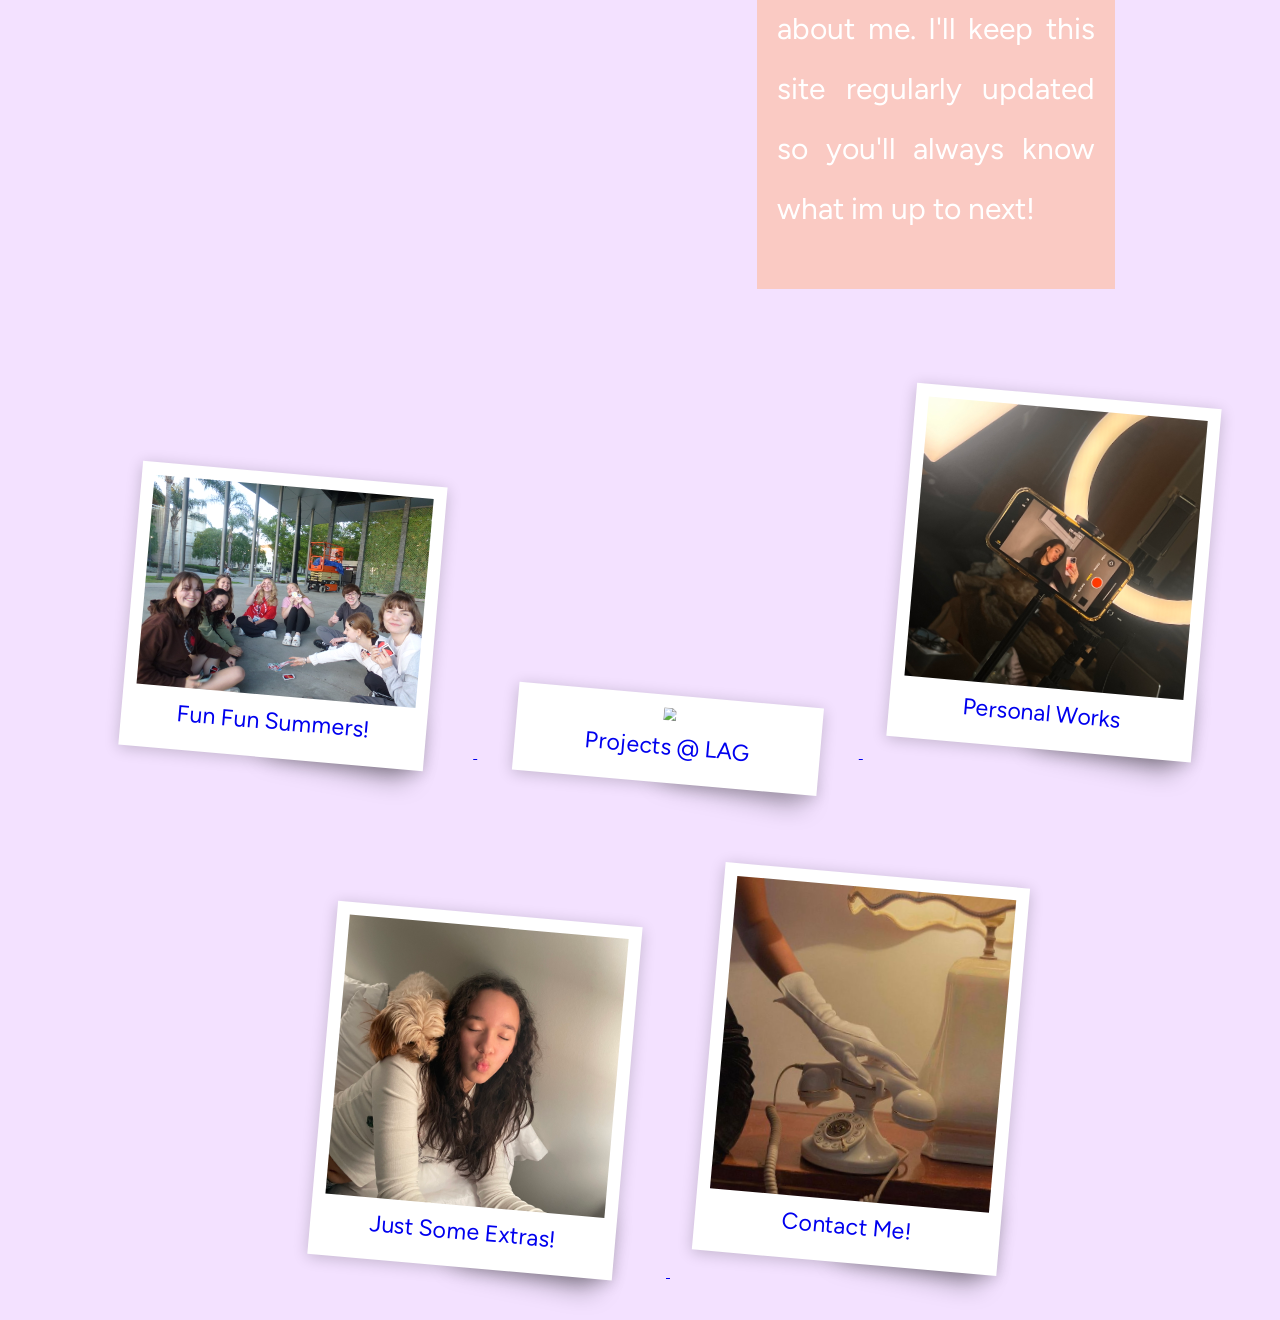
==== commit 9a0be213: "stuff" ====
--- a/index.html
+++ b/index.html
@@ -186,10 +186,11 @@
       <div class="child-flex">
         <p>
           Hi! I'm Olivia and I'm a senior drama major at Laguardia High School. I live
-          in Brooklyn, New York and I plan to attend NYU Tisch this fall for BFA acting. 
-          I love traveling, the beach, cooking, movie nights, and hanging out with frineds. 
-          This website is full of works and programs ive done, and other fun stuff about me.
-          I'll keep this site regularly updated so you'll always know what im up to next!
+          in Brooklyn, New York and I plan to attend NYU Tisch this fall for BFA acting
+          in the Stella Adler Studio! I love traveling, the beach, cooking, movie nights, 
+          and hanging out with frineds. This website is full of works and programs ive done, 
+          and other fun stuff about me. I'll keep this site regularly updated so you'll 
+          always know what im up to next!
         </p>
       </div>
     </div>
--- a/style.css
+++ b/style.css
@@ -1,9 +1,10 @@
 /* Styling Only Related To ALL Pages */
-
+@import url('https://fonts.googleapis.com/css2?family=Amarante&family=Figtree:ital,wght@0,300..900;1,300..900&display=swap');
 body {
   padding-top: 30px;
   margin-left: 0px;
   background-color: #f3e1ff !important; 
+  font-family: "Figtree", sans-serif !important;
 }
 /* ⬆⬆⬆⬆ Nav Bar Styling 
 ~~~~~ Taken From: 
